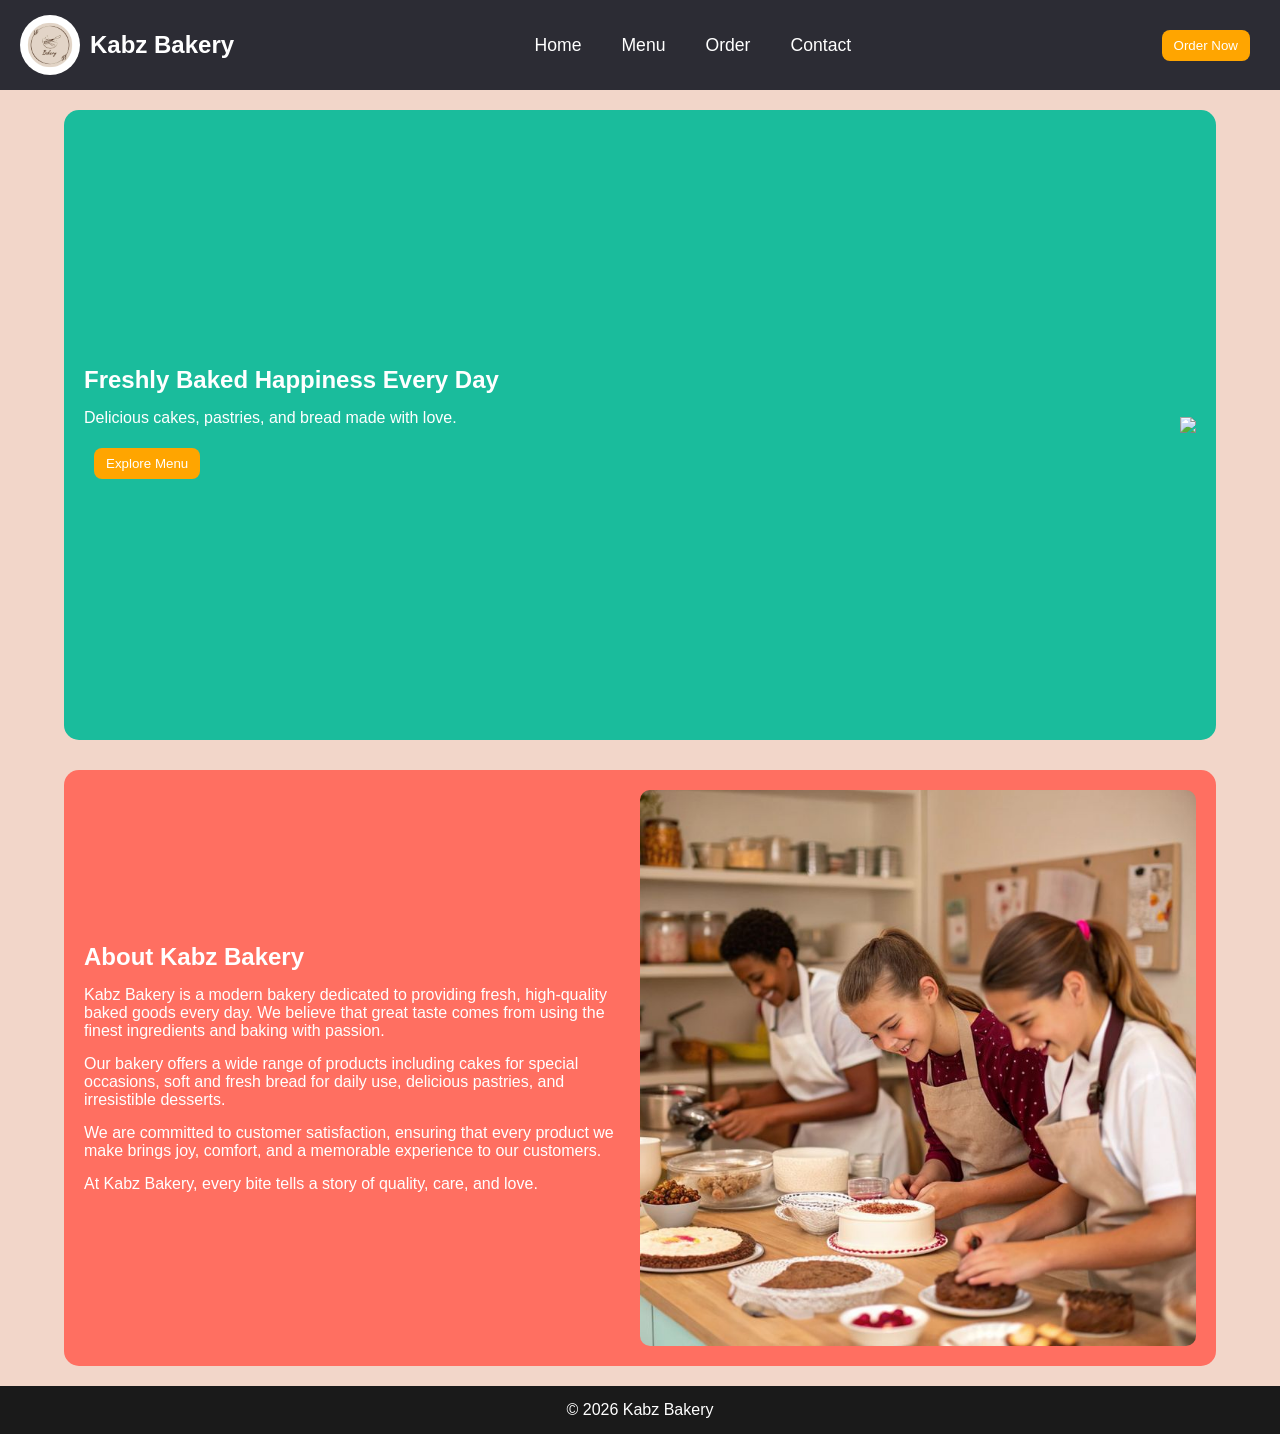
==== index.html @ e6a5483c "add the changes" ====
<!DOCTYPE html>
<html lang="en">
<head>
    <title>Kabz Bakery</title>
    <link rel="stylesheet" href="styles.css">
</head>
<body>

<header class="header">
    <div id="logo_div">
        <img src="images/logo.png" class="logo">
        <h1>Kabz Bakery</h1>
    </div>

    <nav>
        <ul>
            <li><a href="index.html">Home</a></li>
            <li><a href="menu.html">Menu</a></li>
            <li><a href="order.html">Order</a></li>
            <li><a href="contact.html">Contact</a></li>
        </ul>
    </nav>

    <a href="order.html">
        <button id="header-btn">Order Now</button>
    </a>
</header>

<main>

<section id="hero">
    <div id="hero-h1">
        <h1>Freshly Baked Happiness Every Day</h1>
        <p>Delicious cakes, pastries, and bread made with love.</p>
        <a href="menu.html"><button>Explore Menu</button></a>
    </div>

    <img src="images/bakery.jpg" class="bakery">
</section>

<section id="about">
    <div id="aboutUs">

        <div class="about-text">
            <h2>About Kabz Bakery</h2>

            <p>Kabz Bakery is a modern bakery dedicated to providing fresh, high-quality baked goods every day. We believe that great taste comes from using the finest ingredients and baking with passion.</p>

            <p>Our bakery offers a wide range of products including cakes for special occasions, soft and fresh bread for daily use, delicious pastries, and irresistible desserts.</p>

            <p>We are committed to customer satisfaction, ensuring that every product we make brings joy, comfort, and a memorable experience to our customers.</p>

            <p>At Kabz Bakery, every bite tells a story of quality, care, and love.</p>
        </div>

        <img src="images/team.jpg" id="team-image">
    </div>
</section>
</main>

<footer>
    <p>&copy; 2026 Kabz Bakery</p>
</footer>

</body>
</html>
---- styles.css ----
/* =========================
   RESET
========================= */
*{
    margin:0;
    padding:0;
    box-sizing:border-box;
    font-family: Cambria, Arial, sans-serif;
}

/* =========================
   BODY
========================= */
body{
    background-color:#F2D6C9;
    color:#2C2C34;
    min-height:100vh;
    overflow-x:hidden;
}

/* =========================
   HEADER
========================= */
header{
    display:flex;
    justify-content:space-between;
    align-items:center;
    padding:10px 20px;
    height:90px;
    background-color:#2C2C34;
    color:#FFFFFF;
}

/* logo */
#logo_div{
    display:flex;
    align-items:center;
    gap:10px;
}

.logo{
    width:60px;
    height:60px;
    object-fit:contain;
    border-radius:50%;
}

#logo_div h1{
    font-size:1.5em;
}

/* nav */
nav ul{
    display:flex;
    gap:20px;
}

ul li{
    list-style:none;
}

a{
    text-decoration:none;
    color:#FFFFFF;
    padding:6px 10px;
    font-size:1.1em;
}

a:hover{
    background-color:orange;
    border-radius:6px;
}

/* button */
button{
    padding:8px 12px;
    border-radius:8px;
    border:none;
    background-color:orange;
    color:#fff;
    cursor:pointer;
}

button:hover{
    opacity:0.85;
}

/* header button */
#header-btn{
    background-color:orange;
}

/* =========================
   MAIN
========================= */
main{
    display:flex;
    flex-direction:column;
    align-items:center;
    gap:30px;
    padding:20px 0;
}

section{
    width:90%;
}

/* =========================
   HERO
========================= */
#hero{
    display:flex;
    justify-content:space-between;
    align-items:center;
    padding:20px;
    border-radius:15px;
    min-height:70vh;
    background-color:#1ABC9C;
    color:#FFFFFF;
}

#hero-h1{
    width:50%;
    display:flex;
    flex-direction:column;
    gap:15px;
}

.mangager-image{
    width:50%;
    border-radius:15px;
}

/* =========================
   ABOUT
========================= */
#about{
    background-color:#FF6F61;
    color:#FFFFFF;
    padding:20px;
    border-radius:15px;
}

#aboutUs{
    display:flex;
    align-items:center;
    gap:20px;
}

.about-text{
    width:50%;
    display:flex;
    flex-direction:column;
    gap:15px;
}

#team-image{
    width:50%;
    border-radius:10px;
}

/* =========================
   MENU
========================= */
#menu h2{
    text-align:center;
    margin-bottom:20px;
}

#service-container{
    display:grid;
    grid-template-columns:repeat(auto-fit, minmax(250px,1fr));
    gap:20px;
}

.service-item{
    padding:15px;
    border-radius:10px;
    display:flex;
    flex-direction:column;
    align-items:center;
    gap:10px;
    text-align:center;
    background-color:#FF6F61;
    color:#FFFFFF;
}

.images{
    width:100%;
    height:200px;
    object-fit:cover;
    border-radius:10px;
}

/* =========================
   ORDER FORM
========================= */
.order-form{
    display:flex;
    flex-direction:column;
    align-items:center;
    gap:12px;
}

.order-form input,
.order-form select{
    width:280px;
    max-width:90%;
    padding:10px;
    border-radius:8px;
}

/* =========================
   CONTACT
========================= */
#contact{
    background-color:#D3D3D3;
    padding:20px;
    border-radius:15px;
}

.contact-info{
    text-align:center;
    margin-bottom:10px;
}

.contact-form{
    display:flex;
    flex-direction:column;
    align-items:center;
    gap:12px;
}

.contact-form input,
.contact-form textarea{
    width:280px;
    max-width:90%;
    padding:10px;
    border-radius:8px;
}

.contact-form textarea{
    height:90px;
}

/* =========================
   FOOTER
========================= */
footer{
    text-align:center;
    padding:15px 0;
    background-color:#1A1A1A;
    color:#FFFFFF;
}

/* =========================
   RESPONSIVE
========================= */

/* tablet */
@media(max-width:768px){

    #hero{
        flex-direction:column;
        text-align:center;
    }

    #hero-h1{
        width:100%;
        align-items:center;
    }

    .mangager-image{
        width:100%;
        margin-top:10px;
    }

    #aboutUs{
        flex-direction:column;
    }

    .about-text,
    #team-image{
        width:100%;
    }
}

/* phone */
@media(max-width:480px){

    header{
        flex-direction:column;
        height:auto;
        gap:10px;
        padding:10px;
    }

    nav ul{
        flex-direction:column;
        gap:10px;
    }

    #logo_div{
        flex-direction:column;
    }

    a{
        font-size:1em;
    }

    .order-form input,
    .order-form select,
    .contact-form input,
    .contact-form textarea{
        width:90%;
    }
}
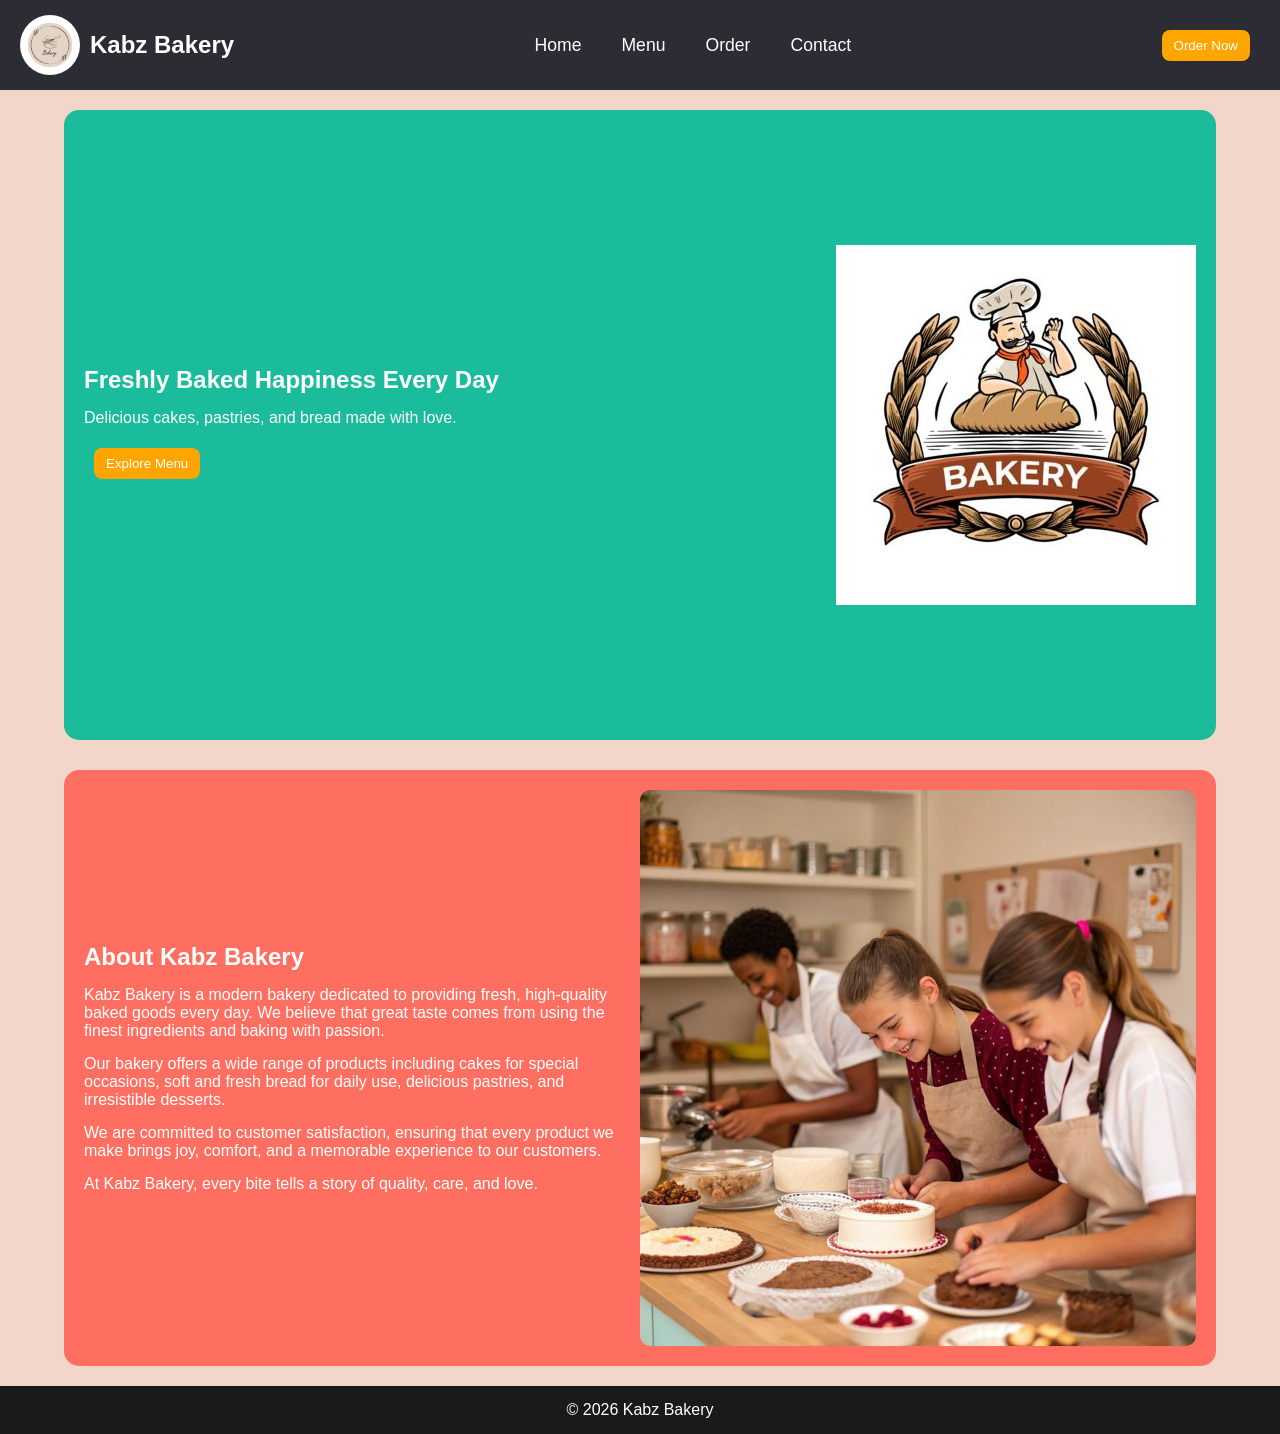
==== commit 17006d71: "Commit the change in" ====
--- a/index.html
+++ b/index.html
@@ -35,7 +35,7 @@
         <a href="menu.html"><button>Explore Menu</button></a>
     </div>
 
-    <img src="images/bakery.jpg" class="bakery">
+    <img src="images/Bakery.jpg" class="Bakery">
 </section>
 
 <section id="about">
--- a/styles.css
+++ b/styles.css
@@ -1,6 +1,4 @@
-/* =========================
-   RESET
-========================= */
+
 *{
     margin:0;
     padding:0;
@@ -8,9 +6,7 @@
     font-family: Cambria, Arial, sans-serif;
 }
 
-/* =========================
-   BODY
-========================= */
+
 body{
     background-color:#F2D6C9;
     color:#2C2C34;
@@ -18,9 +14,7 @@
     overflow-x:hidden;
 }
 
-/* =========================
-   HEADER
-========================= */
+
 header{
     display:flex;
     justify-content:space-between;
@@ -31,7 +25,7 @@
     color:#FFFFFF;
 }
 
-/* logo */
+
 #logo_div{
     display:flex;
     align-items:center;
@@ -49,7 +43,6 @@
     font-size:1.5em;
 }
 
-/* nav */
 nav ul{
     display:flex;
     gap:20px;
@@ -71,7 +64,7 @@
     border-radius:6px;
 }
 
-/* button */
+
 button{
     padding:8px 12px;
     border-radius:8px;
@@ -85,14 +78,11 @@
     opacity:0.85;
 }
 
-/* header button */
+
 #header-btn{
     background-color:orange;
 }
 
-/* =========================
-   MAIN
-========================= */
 main{
     display:flex;
     flex-direction:column;
@@ -105,9 +95,6 @@
     width:90%;
 }
 
-/* =========================
-   HERO
-========================= */
 #hero{
     display:flex;
     justify-content:space-between;
@@ -131,9 +118,6 @@
     border-radius:15px;
 }
 
-/* =========================
-   ABOUT
-========================= */
 #about{
     background-color:#FF6F61;
     color:#FFFFFF;
@@ -159,9 +143,7 @@
     border-radius:10px;
 }
 
-/* =========================
-   MENU
-========================= */
+
 #menu h2{
     text-align:center;
     margin-bottom:20px;
@@ -192,9 +174,6 @@
     border-radius:10px;
 }
 
-/* =========================
-   ORDER FORM
-========================= */
 .order-form{
     display:flex;
     flex-direction:column;
@@ -210,9 +189,7 @@
     border-radius:8px;
 }
 
-/* =========================
-   CONTACT
-========================= */
+
 #contact{
     background-color:#D3D3D3;
     padding:20px;
@@ -231,7 +208,7 @@
     gap:12px;
 }
 
-.contact-form input,
+
 .contact-form textarea{
     width:280px;
     max-width:90%;
@@ -243,21 +220,14 @@
     height:90px;
 }
 
-/* =========================
-   FOOTER
-========================= */
 footer{
     text-align:center;
     padding:15px 0;
     background-color:#1A1A1A;
     color:#FFFFFF;
-}
-
-/* =========================
-   RESPONSIVE
-========================= */
-
-/* tablet */
+    width: 100%;
+}
+
 @media(max-width:768px){
 
     #hero{
@@ -285,7 +255,7 @@
     }
 }
 
-/* phone */
+
 @media(max-width:480px){
 
     header{
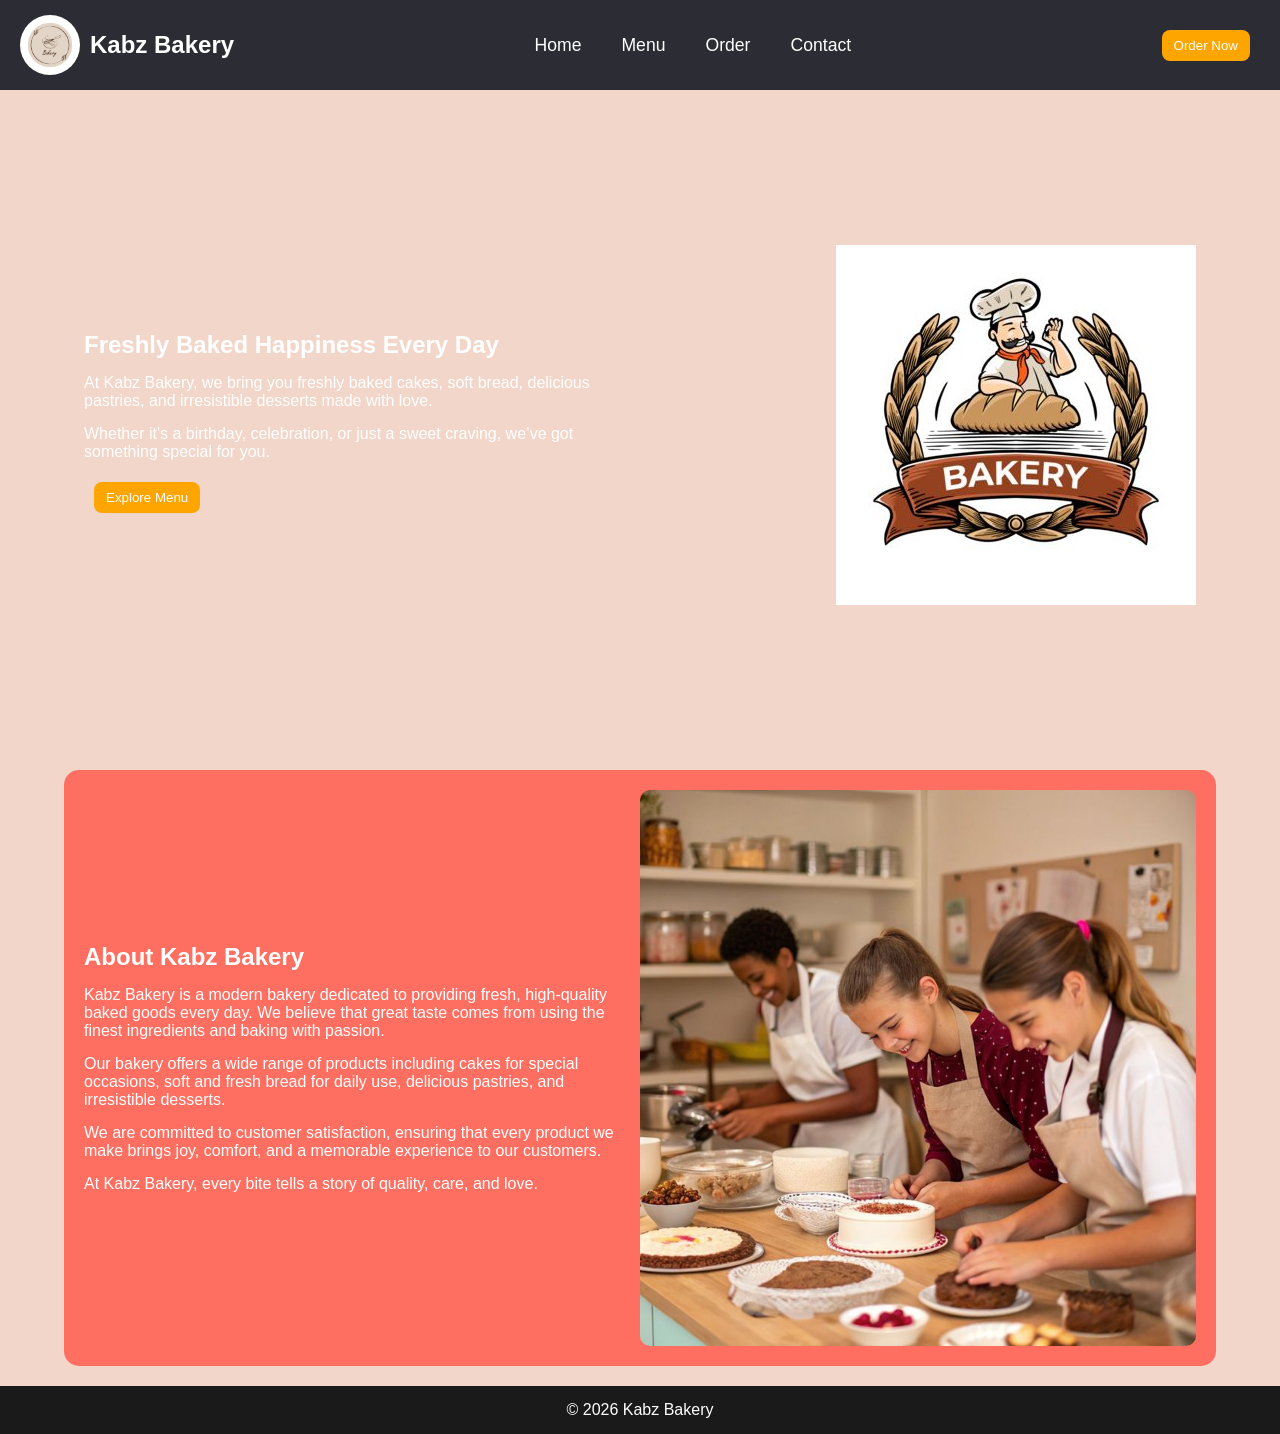
==== commit e1d0770a: "create script.js file,add content on the hero section,add color changes in hero section" ====
--- a/index.html
+++ b/index.html
@@ -31,7 +31,14 @@
 <section id="hero">
     <div id="hero-h1">
         <h1>Freshly Baked Happiness Every Day</h1>
-        <p>Delicious cakes, pastries, and bread made with love.</p>
+        <p>
+            At Kabz Bakery, we bring you freshly baked cakes, soft bread,
+            delicious pastries, and irresistible desserts made with love.
+        </p>
+        <p>
+            Whether it's a birthday, celebration, or just a sweet craving,
+            we’ve got something special for you.
+        </p>
         <a href="menu.html"><button>Explore Menu</button></a>
     </div>
 
--- a/styles.css
+++ b/styles.css
@@ -102,7 +102,7 @@
     padding:20px;
     border-radius:15px;
     min-height:70vh;
-    background-color:#1ABC9C;
+    background-color:#F2D6C9;
     color:#FFFFFF;
 }
 
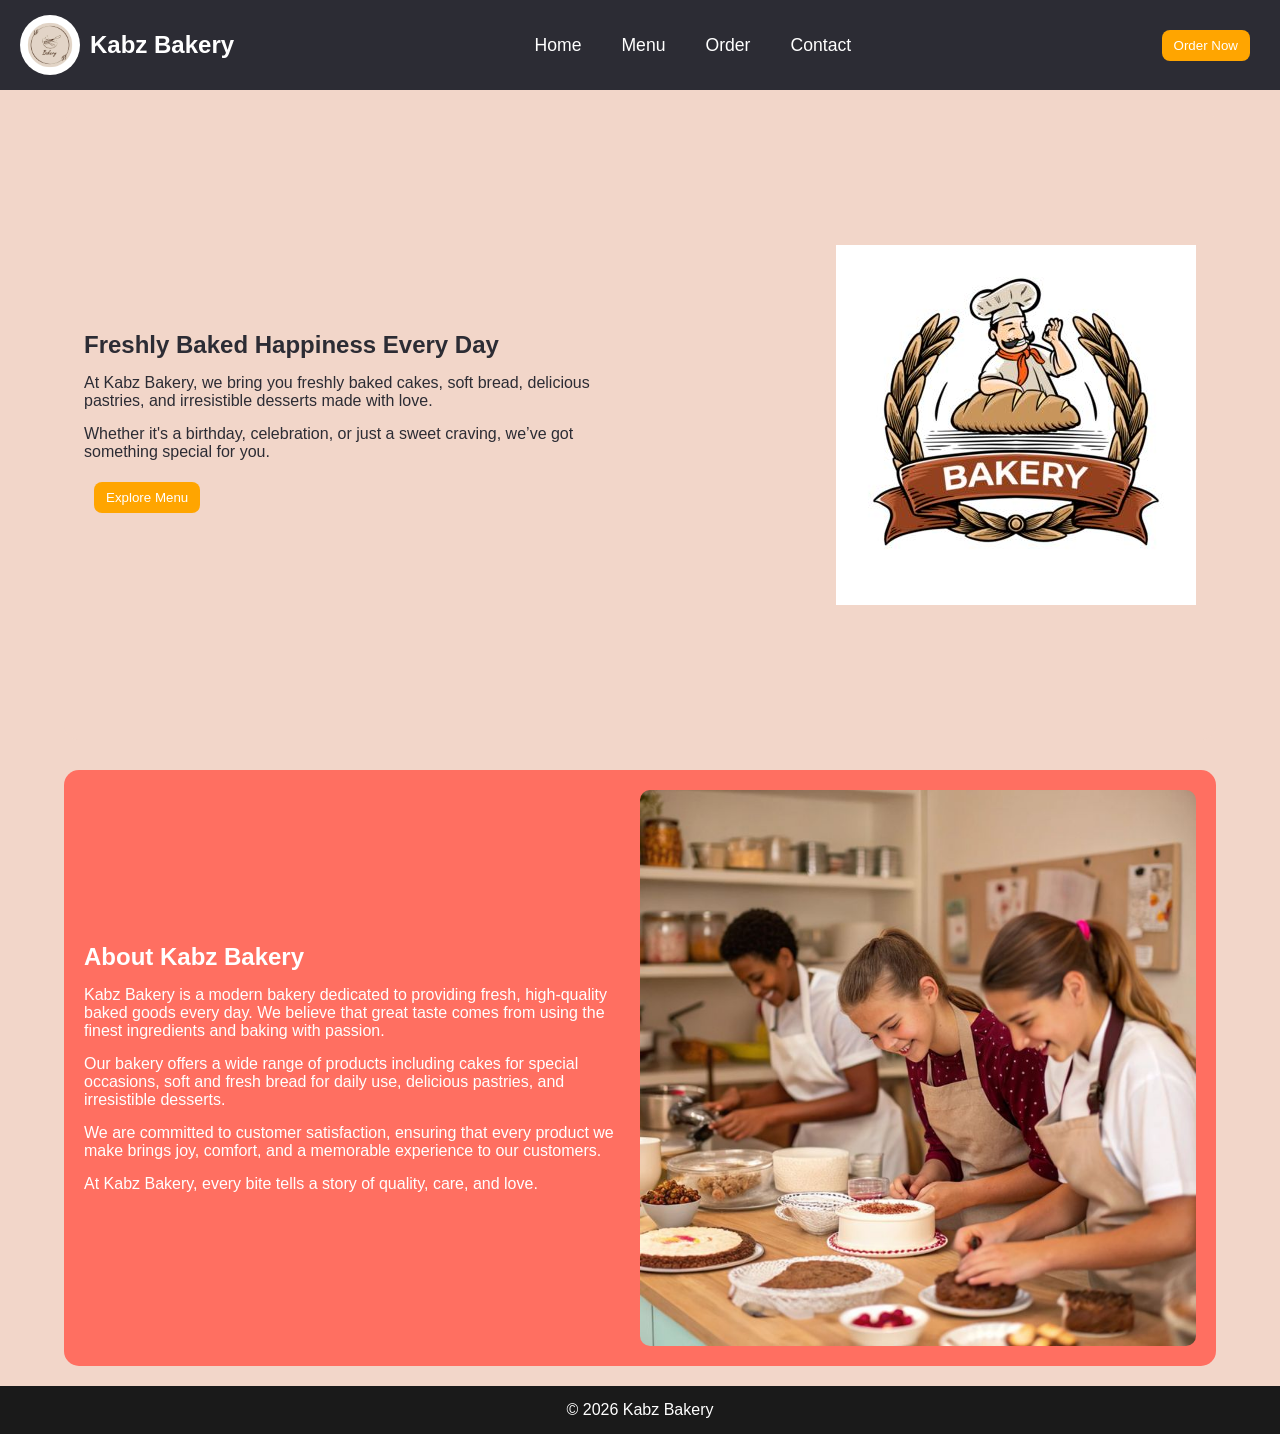
==== commit d29b9064: "add all the changes" ====
--- a/index.html
+++ b/index.html
@@ -66,6 +66,7 @@
 </main>
 
 <footer>
+    
     <p>&copy; 2026 Kabz Bakery</p>
 </footer>
 
--- a/styles.css
+++ b/styles.css
@@ -103,7 +103,7 @@
     border-radius:15px;
     min-height:70vh;
     background-color:#F2D6C9;
-    color:#FFFFFF;
+    color:color:#000;
 }
 
 #hero-h1{
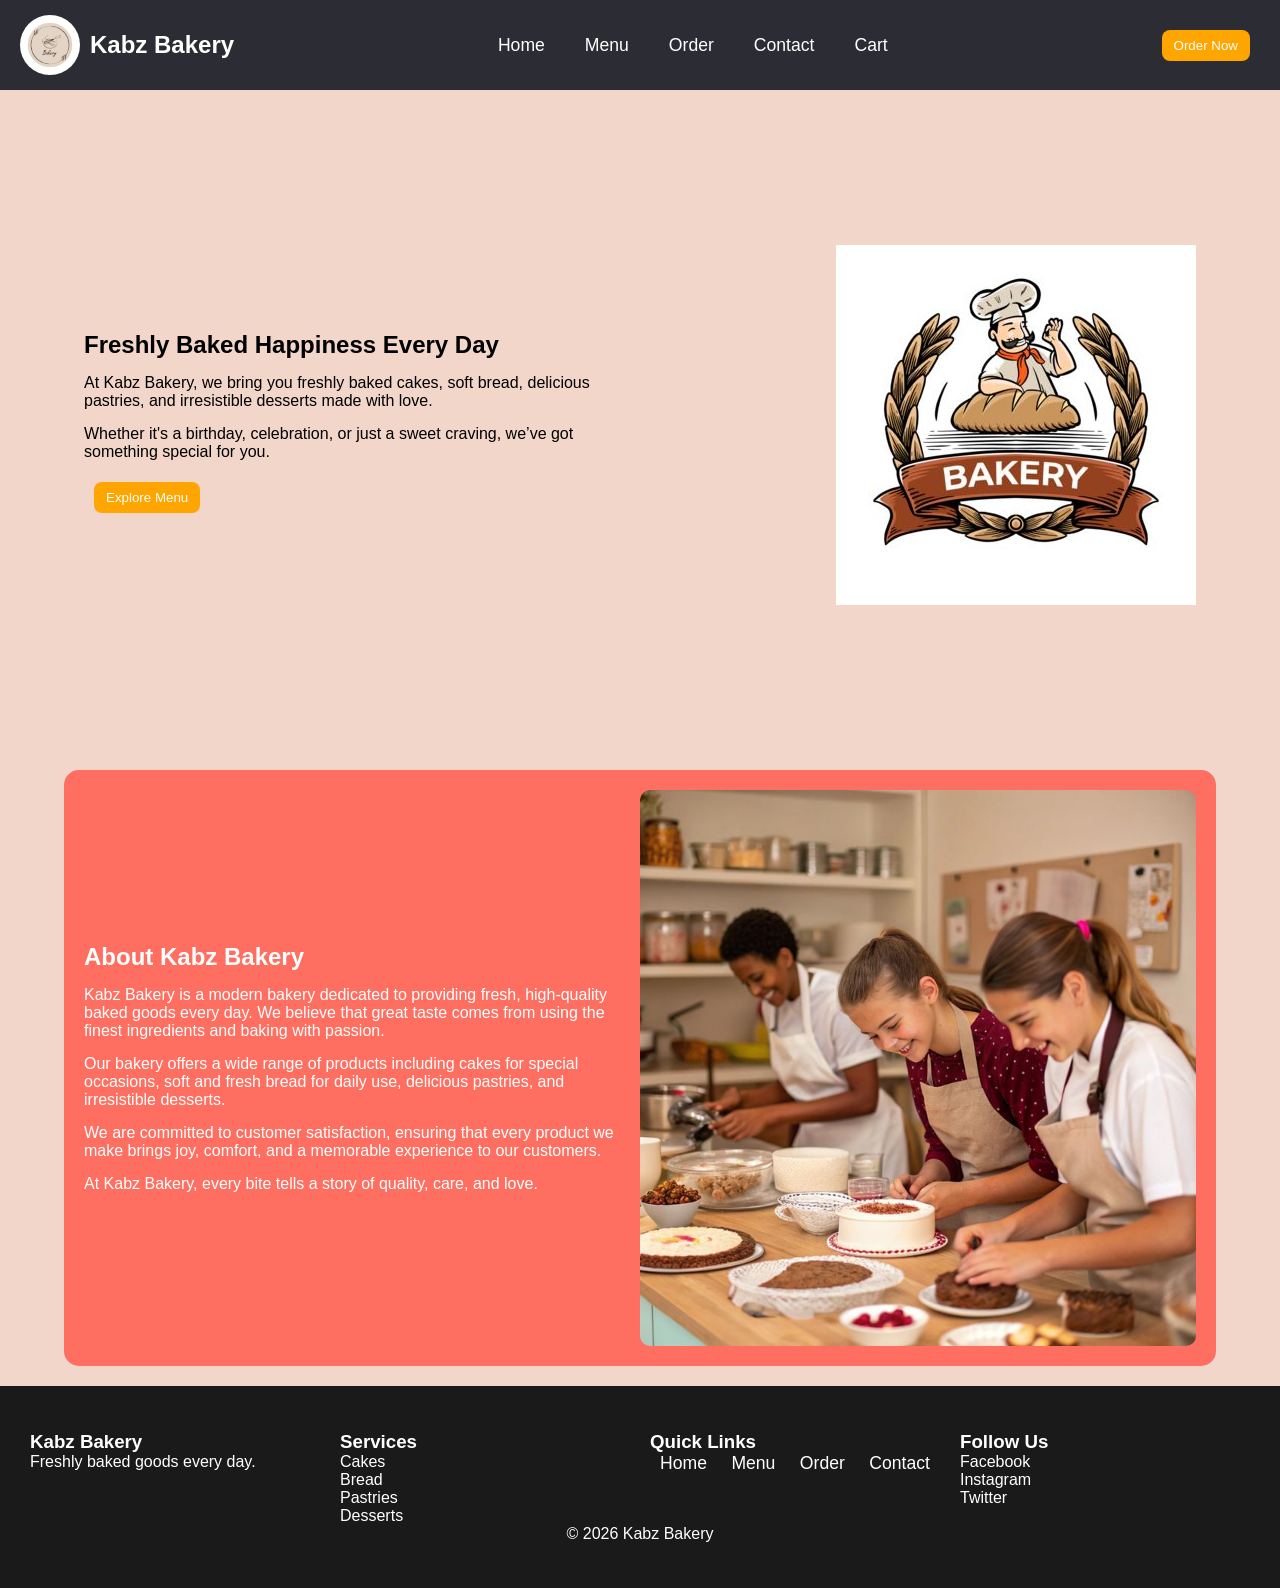
==== commit 31bf2e68: "commit contact form to contact.html,add footer content to  all files,add styling to contact section " ====
--- a/index.html
+++ b/index.html
@@ -18,6 +18,8 @@
             <li><a href="menu.html">Menu</a></li>
             <li><a href="order.html">Order</a></li>
             <li><a href="contact.html">Contact</a></li>
+            <li><a href="order.html"> Cart</a></li>
+
         </ul>
     </nav>
 
@@ -67,7 +69,43 @@
 
 <footer>
     
-    <p>&copy; 2026 Kabz Bakery</p>
+    
+<footer class="footer">
+
+<div class="footer-container">
+
+    <div class="footer-section">
+        <h3>Kabz Bakery</h3>
+        <p>Freshly baked goods every day.</p>
+    </div>
+
+    <div class="footer-section">
+        <h3>Services</h3>
+        <p>Cakes</p>
+        <p>Bread</p>
+        <p>Pastries</p>
+        <p>Desserts</p>
+    </div>
+
+    <div class="footer-section">
+        <h3>Quick Links</h3>
+        <a href="index.html">Home</a>
+        <a href="menu.html">Menu</a>
+        <a href="order.html">Order</a>
+        <a href="contact.html">Contact</a>
+    </div>
+
+    <div class="footer-section">
+        <h3>Follow Us</h3>
+        <p>Facebook</p>
+        <p>Instagram</p>
+        <p>Twitter</p>
+    </div>
+
+</div>
+
+<p class="footer-bottom">&copy; 2026 Kabz Bakery</p>
+
 </footer>
 
 </body>
--- a/styles.css
+++ b/styles.css
@@ -103,7 +103,7 @@
     border-radius:15px;
     min-height:70vh;
     background-color:#F2D6C9;
-    color:color:#000;
+    color:#000;
 }
 
 #hero-h1{
@@ -180,7 +180,10 @@
     align-items:center;
     gap:12px;
 }
-
+input, textarea{
+    outline:auto;
+    caret-color:black;
+}
 .order-form input,
 .order-form select{
     width:280px;
@@ -190,43 +193,119 @@
 }
 
 
+/* CONTACT SECTION */
 #contact{
-    background-color:#D3D3D3;
+    width:90%;
+    margin:auto;
+    padding:40px 20px;
+}
+
+/* TITLE */
+.contact-title{
+    text-align:center;
+    font-size:2em;
+    margin-bottom:10px;
+    color:#000;
+}
+
+.contact-subtitle{
+    text-align:center;
+    margin-bottom:30px;
+    color:#555;
+}
+
+/* TOP CARDS */
+.contact-cards{
+    display:flex;
+    gap:20px;
+    justify-content:center;
+    flex-wrap:wrap;
+    margin-bottom:30px;
+}
+
+.card{
+    flex:1;
+    min-width:200px;
     padding:20px;
-    border-radius:15px;
-}
-
-.contact-info{
-    text-align:center;
-    margin-bottom:10px;
-}
-
+    border-radius:10px;
+    background:#eee;
+    text-align:center;
+}
+
+.card.active{
+    background:#6C5CE7;
+    color:#fff;
+}
+
+/* MAIN SECTION */
+.contact-main{
+    display:flex;
+    gap:20px;
+    flex-wrap:wrap;
+}
+
+/* MAP */
+.map{
+    flex:1;
+    min-width:300px;
+    height:350px;
+    border-radius:10px;
+    overflow:hidden;
+}
+
+/* FORM */
 .contact-form{
-    display:flex;
-    flex-direction:column;
-    align-items:center;
-    gap:12px;
-}
-
-
+    flex:1;
+    min-width:300px;
+    display:flex;
+    flex-direction:column;
+    gap:10px;
+}
+
+.contact-form input,
 .contact-form textarea{
-    width:280px;
-    max-width:90%;
     padding:10px;
-    border-radius:8px;
+    border-radius:6px;
+    border:1px solid #ccc;
+    outline:auto;
+    caret-color:black;
 }
 
 .contact-form textarea{
-    height:90px;
-}
-
+    height:100px;
+}
+
+.contact-form button{
+    margin-top:10px;
+    padding:12px;
+    border:none;
+    background:orange;
+    color:#fff;
+    border-radius:6px;
+    cursor:pointer;
+}
+
+.contact-form button:hover{
+    opacity:0.9;
+}
 footer{
     text-align:center;
     padding:15px 0;
     background-color:#1A1A1A;
     color:#FFFFFF;
     width: 100%;
-}
+}.footer{
+    padding:30px;
+}
+
+.footer-container{
+    display:grid;
+    grid-template-columns:repeat(4,1fr);
+    gap:20px;
+    text-align:left;
+}
+
+
 
 @media(max-width:768px){
 
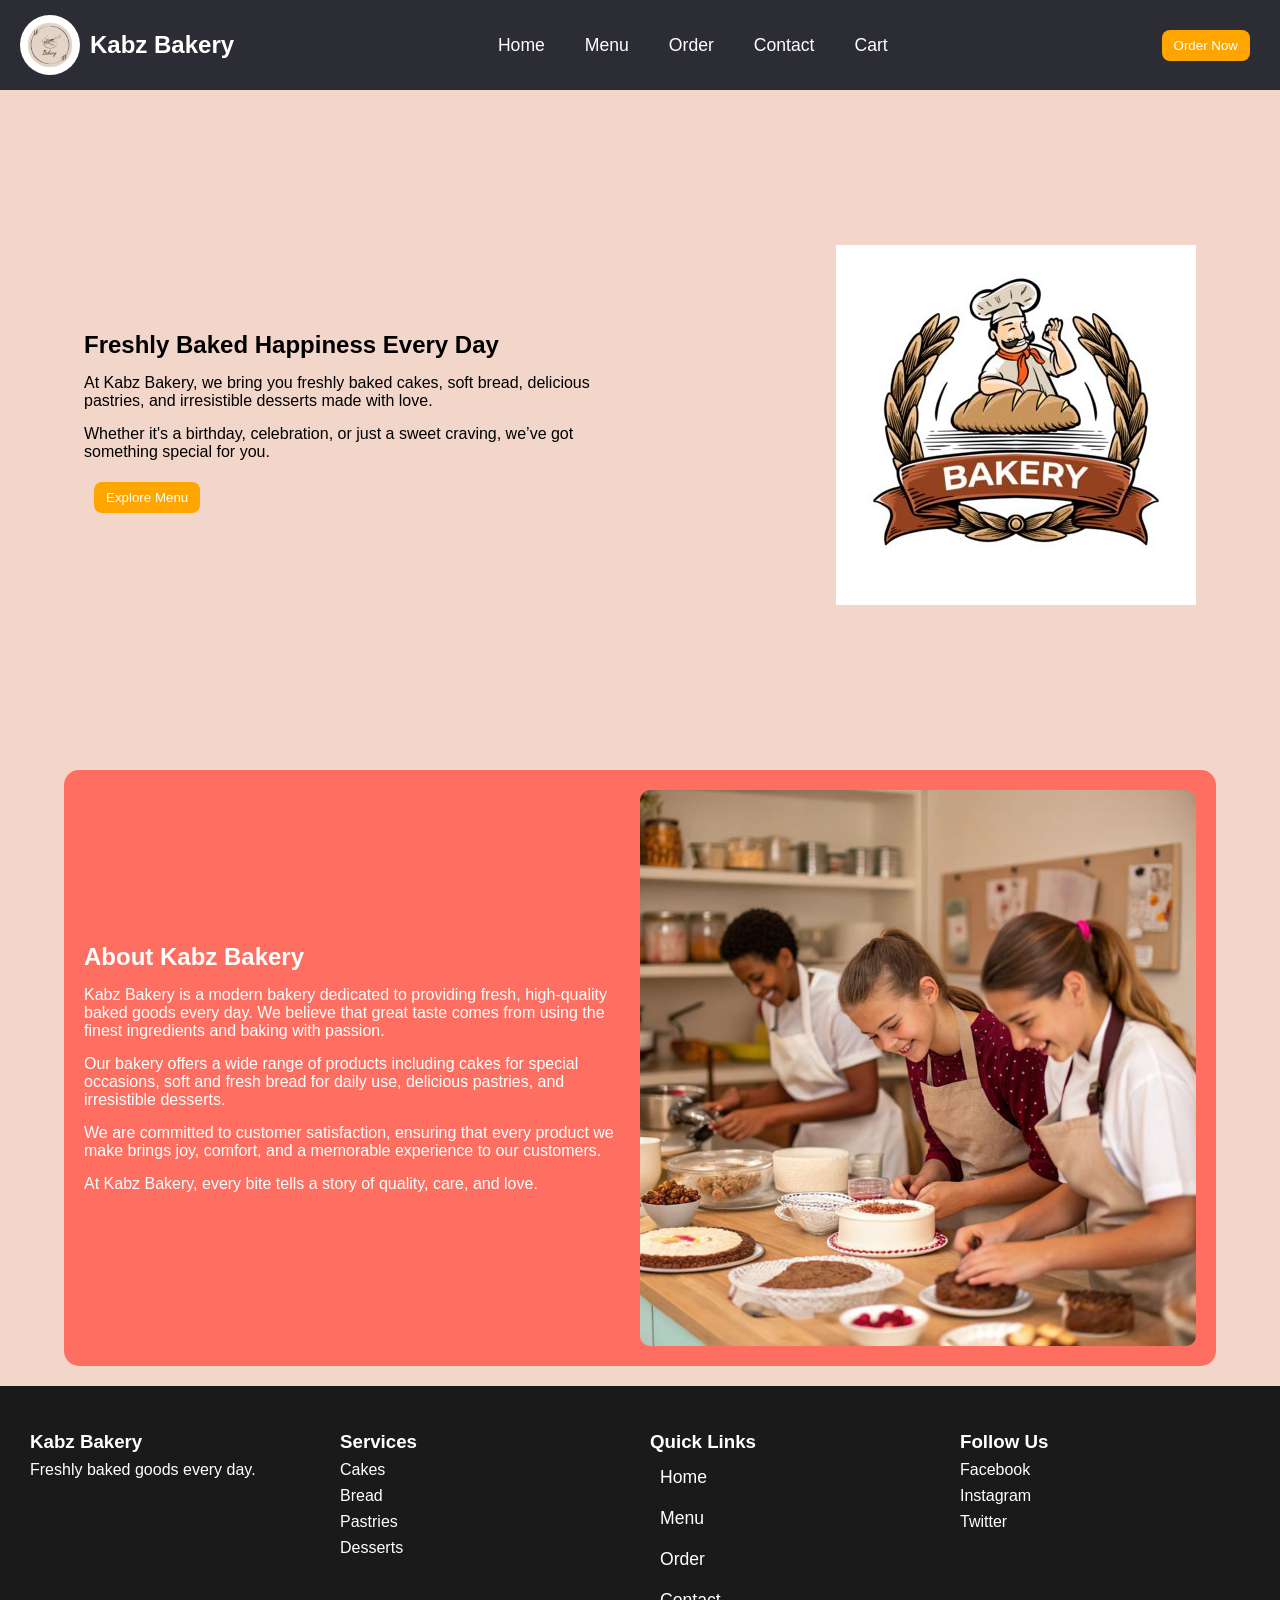
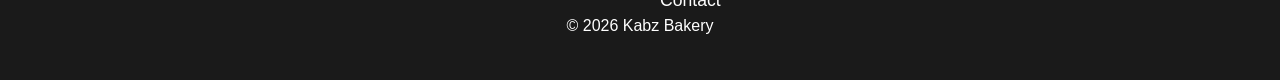
==== commit 5ae4a3e6: "commit the changes" ====
--- a/index.html
+++ b/index.html
@@ -3,6 +3,8 @@
 <head>
     <title>Kabz Bakery</title>
     <link rel="stylesheet" href="styles.css">
+    <script src="script.js"></script>
+
 </head>
 <body>
 
@@ -18,7 +20,8 @@
             <li><a href="menu.html">Menu</a></li>
             <li><a href="order.html">Order</a></li>
             <li><a href="contact.html">Contact</a></li>
-            <li><a href="order.html"> Cart</a></li>
+            <li><a href="Cart.html"> Cart</a></li>
+    </nav>
 
         </ul>
     </nav>
--- a/styles.css
+++ b/styles.css
@@ -151,7 +151,8 @@
 
 #service-container{
     display:grid;
-    grid-template-columns:repeat(auto-fit, minmax(250px,1fr));
+    grid-template-columns:repeat(auto-fit,
+    minmax(250px,1fr));
     gap:20px;
 }
 
@@ -174,33 +175,85 @@
     border-radius:10px;
 }
 
-.order-form{
-    display:flex;
-    flex-direction:column;
-    align-items:center;
-    gap:12px;
-}
-input, textarea{
-    outline:auto;
-    caret-color:black;
-}
-.order-form input,
-.order-form select{
-    width:280px;
-    max-width:90%;
+
+
+
+.order-page{
+    background:#F2D6C9;
+}
+
+.order-page header{
+    padding:20px;
+    text-align:center;
+    background:#fff;
+}
+
+
+.order-page .page-title{
+    text-align:center;
+    margin:20px 0;
+}
+
+
+.order-page .category-title{
+    margin:30px 0 10px;
+    text-align:center;
+}
+
+
+.order-page .products{
+    width:90%;
+    margin:auto;
+    display:grid;
+    grid-template-columns:repeat(4, 1fr);
+    gap:20px;
+}
+
+
+.order-page .product-card{
+    background:#fff;
+    padding:15px;
+    border-radius:10px;
+    text-align:center;
+}
+
+
+.order-page .product-card img{
+    width:100%;
+    height:150px;
+    object-fit:cover;
+    border-radius:8px;
+}
+
+
+.order-page .product-card button{
     padding:10px;
-    border-radius:8px;
-}
-
-
-/* CONTACT SECTION */
+    border:none;
+    border-radius:6px;
+    background:orange;
+    cursor:pointer;
+}
+
+
+.order-page #cart-section{
+    width:90%;
+    margin:40px auto;
+}
+
+
+.order-page .footer{
+    background:#1A1A1A;
+    color:#fff;
+    padding:30px 20px;
+}
+
 #contact{
     width:90%;
     margin:auto;
     padding:40px 20px;
 }
 
-/* TITLE */
+
 .contact-title{
     text-align:center;
     font-size:2em;
@@ -208,13 +261,15 @@
     color:#000;
 }
 
+
+
 .contact-subtitle{
     text-align:center;
     margin-bottom:30px;
     color:#555;
 }
 
-/* TOP CARDS */
+
 .contact-cards{
     display:flex;
     gap:20px;
@@ -237,14 +292,13 @@
     color:#fff;
 }
 
-/* MAIN SECTION */
+
 .contact-main{
     display:flex;
     gap:20px;
     flex-wrap:wrap;
 }
 
-/* MAP */
 .map{
     flex:1;
     min-width:300px;
@@ -253,7 +307,6 @@
     overflow:hidden;
 }
 
-/* FORM */
 .contact-form{
     flex:1;
     min-width:300px;
@@ -303,7 +356,16 @@
     grid-template-columns:repeat(4,1fr);
     gap:20px;
     text-align:left;
-}
+}.footer-section{
+    display:flex;
+    flex-direction:column; /* 🔥 makes them vertical */
+    gap:8px;
+}
+
+.footer-section a{
+    display:block;
+}
+
 
 
 
@@ -363,4 +425,21 @@
     .contact-form textarea{
         width:90%;
     }
+}
+.products{
+    display:grid;
+    grid-template-columns:repeat(auto-fit,
+    minmax(250px,1fr));
+    gap:20px;
+}
+.product-card{
+    padding:15px;
+    border-radius:10px;
+    display:flex;
+    flex-direction:column;
+    align-items:center;
+    gap:10px;
+    text-align:center;
+    background-color:#FF6F61;
+    color:#FFFFFF;
 }
